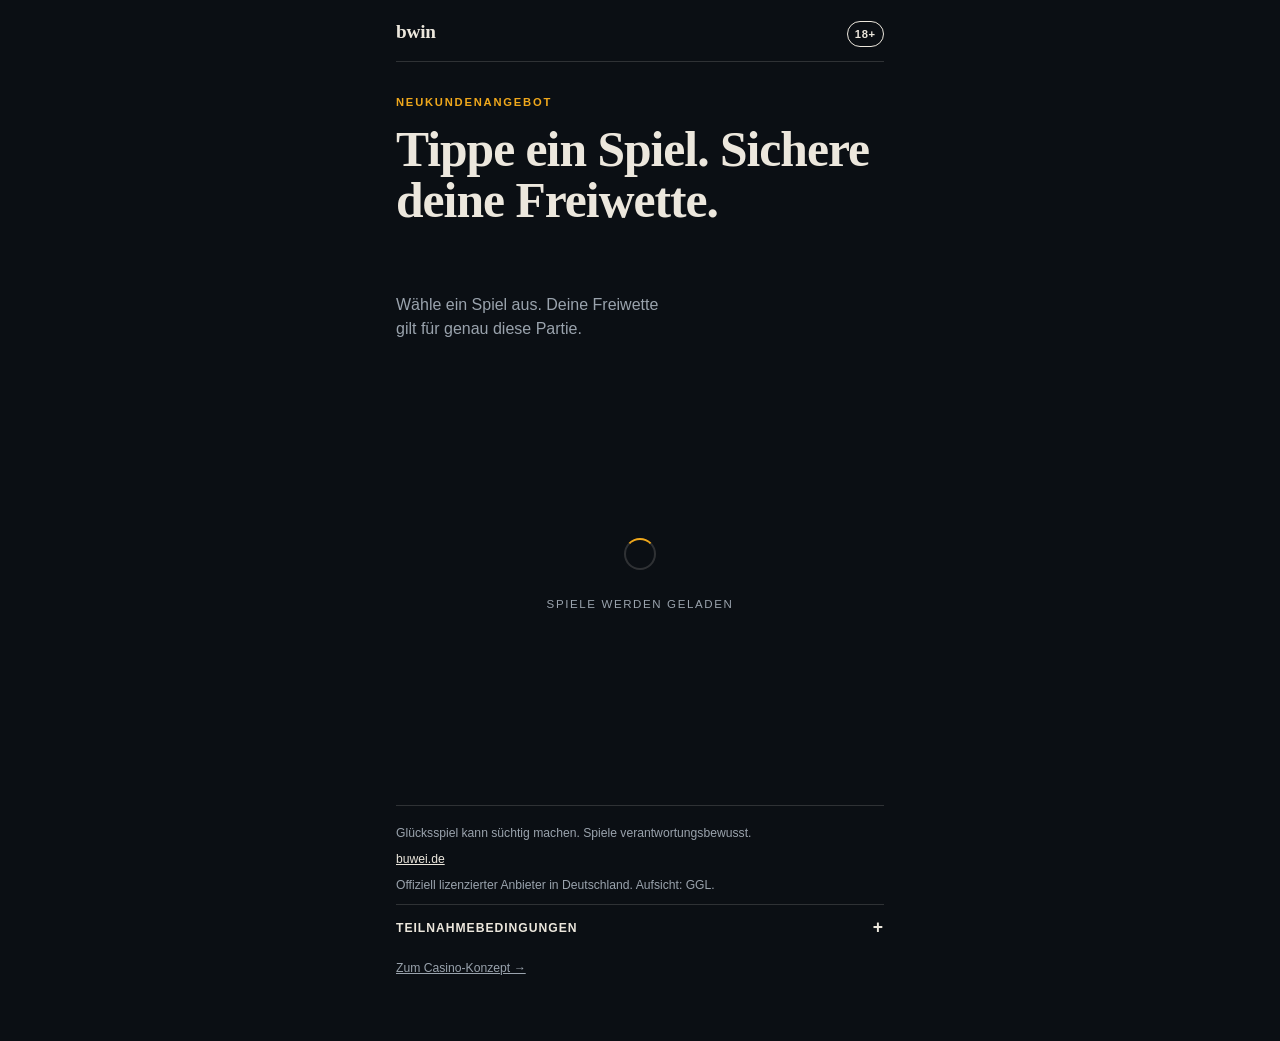
==== sports.html @ d7fe0a10 "feat: casino and sports pages with a two-skin stylesheet One token set, two skins — sports (deep ink" ====
<!DOCTYPE html>
<html lang="de">
<head>
<meta charset="utf-8">
<meta name="viewport" content="width=device-width, initial-scale=1">
<meta name="description" content="Tippe ein Spiel und sichere dir deine Freiwette für genau diese Partie.">
<title>Neukundenangebot</title>
<link rel="icon" href="data:image/svg+xml,%3Csvg xmlns='http://www.w3.org/2000/svg' viewBox='0 0 16 16'%3E%3Crect width='16' height='16' rx='3' fill='%230B0F14'/%3E%3C/svg%3E">
<link rel="preload" href="config.json" as="fetch">
<link rel="stylesheet" href="styles.css">
</head>

<body class="theme-sports" data-vertical="sports">
<div class="shell">

  <header class="masthead">
    <p class="wordmark">&nbsp;</p>
    <span class="age-badge">&nbsp;</span>
  </header>

  <main>
    <section class="hero">
      <p class="eyebrow">&nbsp;</p>
      <h1 class="headline">&nbsp;</h1>
      <p class="subhead">&nbsp;</p>
    </section>

    <section class="widget" aria-labelledby="prompt">
      <h2 class="prompt" id="prompt">&nbsp;</h2>

      <ul class="choices" id="choices"></ul>

      <div class="loader" id="loader">
        <div class="spinner" role="presentation"></div>
        <p class="loader-label" role="status">Spiele werden geladen</p>
      </div>

      <div class="result" id="result" role="status" hidden>
        <p class="result-label">Deine Auswahl</p>
        <p class="result-title"></p>
        <p class="result-terms"></p>
        <a class="cta" href="#register">Konto erstellen</a>
      </div>
    </section>
  </main>

  <footer class="compliance">
    <p class="rg-message"></p>
    <p>
      <a class="rg-link" href="#" rel="noopener noreferrer" target="_blank"></a>
    </p>
    <p class="licence"></p>

    <button class="terms-toggle" type="button" aria-expanded="false" aria-controls="terms">
      <span class="terms-toggle-label">Teilnahmebedingungen</span>
    </button>
    <div class="terms-body" id="terms" hidden>
      <ul></ul>
    </div>

    <p class="skin-switch"><a href="index.html">Zum Casino-Konzept &rarr;</a></p>
  </footer>

</div>
<script src="app.js" defer></script>
</body>
</html>
---- styles.css ----
/* ============================================================
   Interactive acquisition LP — shared engine, two skins.
   No frameworks, no webfonts, no raster images.
   Direction: editorial odds-sheet. Serif display is drawn from
   racing form guides and matchday programmes — deliberately not
   the arcade register that CAP guidance flags for youth appeal.
   ============================================================ */

*, *::before, *::after { box-sizing: border-box; }

:root {
  --ink:        #0B0F14;
  --ink-raised: #131B24;
  --ink-sunk:   #070A0E;
  --paper:      #ECE7DD;
  --paper-dim:  #9AA3AD;
  --rule:       rgba(236, 231, 221, 0.16);
  --accent:     #F0A81C;
  --accent-ink: #1A1206;

  --display: ui-serif, "Iowan Old Style", "Palatino Linotype", Palatino, Georgia, serif;
  --body: -apple-system, BlinkMacSystemFont, "Segoe UI", Roboto, "Helvetica Neue", Arial, sans-serif;

  --step: clamp(0.9rem, 0.85rem + 0.25vw, 1rem);
  --gap: clamp(1rem, 4vw, 1.75rem);
  --shell: 34rem;
  --ease: cubic-bezier(0.2, 0.7, 0.25, 1);
}

/* Casino skin — oxblood and brass. */
.theme-casino {
  --ink:        #14090C;
  --ink-raised: #210F15;
  --ink-sunk:   #0C0507;
  --paper:      #F0E9E3;
  --paper-dim:  #A99A97;
  --rule:       rgba(240, 233, 227, 0.16);
  --accent:     #C9A227;
  --accent-ink: #171104;
}

html { -webkit-text-size-adjust: 100%; }

body {
  margin: 0;
  background: var(--ink);
  color: var(--paper);
  font-family: var(--body);
  font-size: var(--step);
  line-height: 1.5;
  -webkit-font-smoothing: antialiased;
}

:focus-visible {
  outline: 2px solid var(--accent);
  outline-offset: 3px;
}

.shell {
  max-width: var(--shell);
  margin-inline: auto;
  padding: 0 var(--gap) 3rem;
}

/* ---------- Masthead ---------- */

.masthead {
  display: flex;
  align-items: baseline;
  justify-content: space-between;
  gap: 1rem;
  padding: 1.1rem 0 0.9rem;
  border-bottom: 1px solid var(--rule);
}

.wordmark {
  font-family: var(--display);
  font-size: 1.2rem;
  font-weight: 700;
  letter-spacing: -0.01em;
  margin: 0;
}

.age-badge {
  font-size: 0.7rem;
  font-weight: 700;
  letter-spacing: 0.06em;
  padding: 0.2rem 0.45rem;
  border: 1px solid var(--paper);
  border-radius: 999px;
  white-space: nowrap;
}

/* ---------- Hero ---------- */

.hero { padding: 2rem 0 1.5rem; }

.eyebrow {
  font-size: 0.7rem;
  font-weight: 700;
  letter-spacing: 0.16em;
  text-transform: uppercase;
  color: var(--accent);
  margin: 0 0 0.9rem;
}

.headline {
  font-family: var(--display);
  font-size: clamp(2.1rem, 1.4rem + 3.6vw, 3.1rem);
  line-height: 1.02;
  letter-spacing: -0.02em;
  font-weight: 700;
  margin: 0;
  /* Reserve three lines so the late-painting headline (either variant,
     either locale) cannot shift the widget below it. */
  min-height: 3.1em;
}

.subhead {
  color: var(--paper-dim);
  margin: 0.9rem 0 0;
  max-width: 30ch;
  min-height: 3em;
}

/* ---------- Widget ---------- */

.widget {
  position: relative;
  /* Height is reserved up front — the spinner swap must not move anything. */
  min-height: 21rem;
  margin-top: 1.5rem;
}

/* Sports fixtures render a line taller than the casino offers, so the
   sports skin reserves more up front. Same reason, per-vertical value. */
.theme-sports .widget { min-height: 24rem; }

.prompt {
  font-size: 0.72rem;
  font-weight: 700;
  letter-spacing: 0.14em;
  text-transform: uppercase;
  color: var(--paper-dim);
  margin: 0 0 0.75rem;
}

/* Loading state */

.loader {
  position: absolute;
  inset: 0;
  display: grid;
  place-content: center;
  gap: 0.9rem;
  justify-items: center;
  background: var(--ink);
  transition: opacity 260ms var(--ease);
}

.loader[hidden] { display: none; }

.loader.is-leaving { opacity: 0; }

.spinner {
  width: 2rem;
  height: 2rem;
  border: 2px solid var(--rule);
  border-top-color: var(--accent);
  border-radius: 50%;
  animation: spin 700ms linear infinite;
}

.loader-label {
  font-size: 0.72rem;
  letter-spacing: 0.14em;
  text-transform: uppercase;
  color: var(--paper-dim);
}

@keyframes spin { to { transform: rotate(360deg); } }

/* Choices */

.choices {
  list-style: none;
  margin: 0;
  padding: 0;
  display: grid;
  gap: 0.6rem;
}

.choice {
  width: 100%;
  display: block;
  text-align: left;
  font: inherit;
  color: inherit;
  background: var(--ink-raised);
  border: 1px solid var(--rule);
  border-radius: 0.4rem;
  padding: 0.95rem 1rem;
  cursor: pointer;
  transition:
    transform 220ms var(--ease),
    border-color 220ms var(--ease),
    opacity 320ms var(--ease);
}

.choice:hover:not(:disabled) { border-color: var(--accent); }
.choice:active:not(:disabled) { transform: scale(0.985); }

.choice-kicker {
  display: block;
  font-size: 0.68rem;
  font-weight: 700;
  letter-spacing: 0.12em;
  text-transform: uppercase;
  color: var(--accent);
  margin-bottom: 0.3rem;
}

.choice-title {
  display: block;
  font-family: var(--display);
  font-size: 1.22rem;
  letter-spacing: -0.01em;
  line-height: 1.15;
}

.choice-detail {
  display: block;
  color: var(--paper-dim);
  font-size: 0.84rem;
  margin-top: 0.25rem;
}

/* Resolved state: the unpicked options stay on screen, dimmed.
   Nothing was randomised and the user can still see the alternatives. */

.choices.is-resolved .choice { pointer-events: none; }

.choices.is-resolved .choice[aria-pressed="false"] {
  opacity: 0.34;
  transform: scale(0.97);
}

.choices.is-resolved .choice[aria-pressed="true"] {
  border-color: var(--accent);
  box-shadow: inset 0 0 0 1px var(--accent);
}

/* Result */

.result {
  margin-top: 1.1rem;
  border: 1px solid var(--accent);
  border-radius: 0.4rem;
  background: var(--ink-sunk);
  padding: 1.1rem;
  opacity: 0;
  transform: translateY(8px);
  transition: opacity 380ms var(--ease), transform 380ms var(--ease);
}

.result[hidden] { display: none; }
.result.is-shown { opacity: 1; transform: none; }

.result-label {
  font-size: 0.68rem;
  font-weight: 700;
  letter-spacing: 0.14em;
  text-transform: uppercase;
  color: var(--paper-dim);
  margin: 0 0 0.35rem;
}

.result-title {
  font-family: var(--display);
  font-size: 1.5rem;
  line-height: 1.1;
  letter-spacing: -0.015em;
  margin: 0 0 0.5rem;
}

/* The wagering requirement sits against the offer claim, not below the
   fold — a compliance line and a trust line at the same time. */
.result-terms {
  color: var(--paper-dim);
  font-size: 0.8rem;
  margin: 0;
  padding-top: 0.6rem;
  border-top: 1px solid var(--rule);
}

.cta {
  display: block;
  width: 100%;
  margin-top: 0.9rem;
  padding: 0.95rem 1rem;
  background: var(--accent);
  color: var(--accent-ink);
  border: 0;
  border-radius: 0.35rem;
  font: inherit;
  font-weight: 700;
  letter-spacing: 0.02em;
  text-align: center;
  text-decoration: none;
  cursor: pointer;
}

.cta:hover { filter: brightness(1.06); }

/* ---------- Compliance ---------- */

.compliance {
  margin-top: 2rem;
  padding-top: 1.1rem;
  border-top: 1px solid var(--rule);
  font-size: 0.76rem;
  color: var(--paper-dim);
}

.compliance p { margin: 0 0 0.5rem; }
.compliance a { color: var(--paper); }

.terms-toggle {
  width: 100%;
  display: flex;
  align-items: center;
  justify-content: space-between;
  gap: 1rem;
  background: none;
  border: 0;
  border-top: 1px solid var(--rule);
  padding: 0.85rem 0;
  margin-top: 0.6rem;
  color: var(--paper);
  font: inherit;
  font-size: 0.76rem;
  font-weight: 700;
  letter-spacing: 0.08em;
  text-transform: uppercase;
  cursor: pointer;
}

.terms-toggle::after {
  content: "+";
  font-size: 1.1rem;
  line-height: 1;
}

.terms-toggle[aria-expanded="true"]::after { content: "\2013"; }

/* Terms open in place. Sending a user off-page to read them costs the
   conversion and the disclosure at the same time. */
.terms-body[hidden] { display: none; }

.terms-body {
  font-size: 0.76rem;
  color: var(--paper-dim);
  padding-bottom: 0.9rem;
}

.terms-body ul { margin: 0; padding-left: 1.1rem; }
.terms-body li { margin-bottom: 0.3rem; }

.skin-switch {
  margin-top: 1.5rem;
  font-size: 0.76rem;
}

.skin-switch a {
  color: var(--paper-dim);
  display: inline-block;
  padding: 0.5rem 0;
}

/* ---------- Motion preference ---------- */

@media (prefers-reduced-motion: reduce) {
  *, *::before, *::after {
    animation-duration: 0.01ms !important;
    animation-iteration-count: 1 !important;
    transition-duration: 0.01ms !important;
  }
  .spinner { border-top-color: var(--accent); }
}
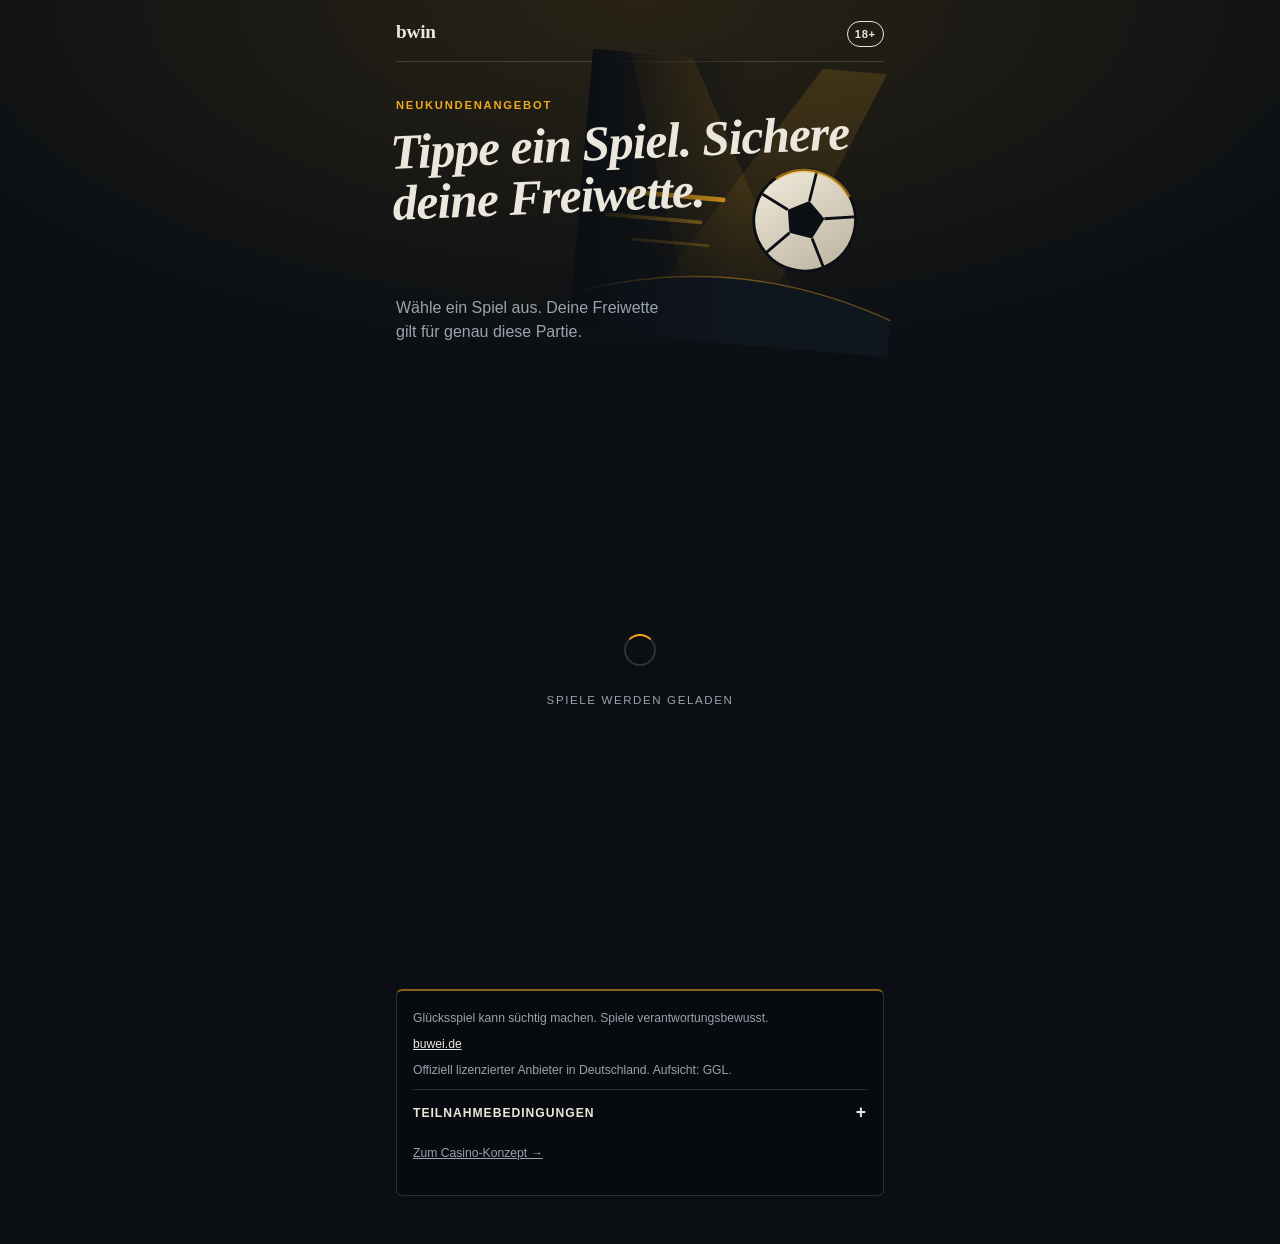
==== commit 6cb4809a: "feat: hero scenes — every reference page has a subject, now ours do too Casino: a fanned hand of car" ====
--- a/sports.html
+++ b/sports.html
@@ -6,7 +6,7 @@
 <meta name="description" content="Tippe ein Spiel und sichere dir deine Freiwette für genau diese Partie.">
 <title>Neukundenangebot</title>
 <link rel="icon" href="data:image/svg+xml,%3Csvg xmlns='http://www.w3.org/2000/svg' viewBox='0 0 16 16'%3E%3Crect width='16' height='16' rx='3' fill='%230B0F14'/%3E%3C/svg%3E">
-<link rel="preload" href="config.json" as="fetch">
+<link rel="preload" href="config.json" as="fetch" crossorigin="anonymous">
 <link rel="stylesheet" href="styles.css">
 </head>
 
@@ -20,6 +20,36 @@
 
   <main>
     <section class="hero">
+      <svg class="hero-art" viewBox="0 0 340 300" aria-hidden="true" focusable="false">
+        <defs>
+          <linearGradient id="sBeam" x1="0" y1="0" x2="0" y2="1">
+            <stop offset="0" stop-color="#F0A81C" stop-opacity=".17"/><stop offset="1" stop-color="#F0A81C" stop-opacity="0"/>
+          </linearGradient>
+          <linearGradient id="sBall" x1="0" y1="0" x2="1" y2="1">
+            <stop offset="0" stop-color="#F4EDDE"/><stop offset="1" stop-color="#B9AF9C"/>
+          </linearGradient>
+          <linearGradient id="sScrim" x1="0" y1="0" x2="1" y2="0">
+            <stop offset="0" stop-color="#0B0F14"/><stop offset=".5" stop-color="#0B0F14" stop-opacity="0"/>
+          </linearGradient>
+        </defs>
+        <polygon points="34,-20 96,-20 268,300 136,300" fill="url(#sBeam)"/>
+        <polygon points="322,-20 258,-20 56,300 190,300" fill="url(#sBeam)"/>
+        <path d="M-10 264 Q170 196 350 264 L350 300 L-10 300 Z" fill="#10161E"/>
+        <path d="M-10 264 Q170 196 350 264" fill="none" stroke="#F0A81C" stroke-opacity=".4" stroke-width="1.5"/>
+        <g stroke="#F0A81C" stroke-linecap="round" fill="none">
+          <path d="M46 148 H152" stroke-width="5" stroke-opacity=".85"/>
+          <path d="M30 174 H130" stroke-width="4" stroke-opacity=".5"/>
+          <path d="M60 198 H140" stroke-width="3" stroke-opacity=".3"/>
+        </g>
+        <g transform="translate(240 162) rotate(9)">
+          <circle r="54" fill="url(#sBall)"/>
+          <path d="M0 -21 L-20 -6.5 L-12.4 17 L12.4 17 L20 -6.5 Z" fill="#0B0F14"/>
+          <path d="M0 -21 L0 -53 M-20 -6.5 L-50 -16 M-12.4 17 L-31 43 M12.4 17 L31 43 M20 -6.5 L50 -16" stroke="#0B0F14" stroke-width="3"/>
+          <circle r="54" fill="none" stroke="#0B0F14" stroke-width="3"/>
+          <path d="M-40 -35 A54 54 0 0 1 40 -35" fill="none" stroke="#F0A81C" stroke-opacity=".55" stroke-width="4"/>
+        </g>
+        <rect width="340" height="300" fill="url(#sScrim)"/>
+      </svg>
       <p class="eyebrow">&nbsp;</p>
       <h1 class="headline">&nbsp;</h1>
       <p class="subhead">&nbsp;</p>
--- a/styles.css
+++ b/styles.css
@@ -1,10 +1,6 @@
-/* ============================================================
-   Interactive acquisition LP — shared engine, two skins.
-   No frameworks, no webfonts, no raster images.
-   Direction: editorial odds-sheet. Serif display is drawn from
-   racing form guides and matchday programmes — deliberately not
-   the arcade register that CAP guidance flags for youth appeal.
-   ============================================================ */
+/* Serif display register is drawn from racing form guides and matchday
+   programmes — deliberately not the arcade register that CAP guidance
+   flags for youth appeal. */
 
 *, *::before, *::after { box-sizing: border-box; }
 
@@ -17,6 +13,8 @@
   --rule:       rgba(236, 231, 221, 0.16);
   --accent:     #F0A81C;
   --accent-ink: #1A1206;
+  --metal-hi:   #FFC65C;
+  --metal-lo:   #B87E12;
 
   --display: ui-serif, "Iowan Old Style", "Palatino Linotype", Palatino, Georgia, serif;
   --body: -apple-system, BlinkMacSystemFont, "Segoe UI", Roboto, "Helvetica Neue", Arial, sans-serif;
@@ -27,7 +25,6 @@
   --ease: cubic-bezier(0.2, 0.7, 0.25, 1);
 }
 
-/* Casino skin — oxblood and brass. */
 .theme-casino {
   --ink:        #14090C;
   --ink-raised: #210F15;
@@ -37,13 +34,27 @@
   --rule:       rgba(240, 233, 227, 0.16);
   --accent:     #C9A227;
   --accent-ink: #171104;
-}
-
-html { -webkit-text-size-adjust: 100%; }
+  --metal-hi:   #EED27A;
+  --metal-lo:   #8F6E14;
+}
+
+html {
+  -webkit-text-size-adjust: 100%;
+  /* No element overflows layout at 360–390px (verified); this stops
+     paint-only extensions — focus outlines, the reveal glow — from
+     rubber-banding the viewport on real devices. clip, not hidden,
+     so no scroll container is created. */
+  overflow-x: clip;
+}
 
 body {
   margin: 0;
-  background: var(--ink);
+  /* Warm glow up top, vignette toward the edges — the dark should read
+     rich, not empty. */
+  background:
+    radial-gradient(90% 42% at 50% 0%, color-mix(in srgb, var(--accent) 13%, transparent), transparent 70%),
+    radial-gradient(160% 140% at 50% 30%, transparent 55%, rgba(0, 0, 0, 0.55) 100%),
+    var(--ink);
   color: var(--paper);
   font-family: var(--body);
   font-size: var(--step);
@@ -61,8 +72,6 @@
   margin-inline: auto;
   padding: 0 var(--gap) 3rem;
 }
-
-/* ---------- Masthead ---------- */
 
 .masthead {
   display: flex;
@@ -91,9 +100,23 @@
   white-space: nowrap;
 }
 
-/* ---------- Hero ---------- */
-
-.hero { padding: 2rem 0 1.5rem; }
+.hero { position: relative; padding: 2.2rem 0 1.8rem; }
+
+/* The scene tilts one way, the headline the other — diagonal energy
+   while standing still. The 12px inset absorbs the ~9px bounding-box
+   bulge from the 5° rotation, so the art reads flush to the viewport
+   edge without exceeding layout width. */
+.hero-art {
+  position: absolute;
+  top: 0;
+  right: calc(var(--gap) * -1 + 12px);
+  width: min(62vw, 20rem);
+  height: auto;
+  pointer-events: none;
+  transform: rotate(5deg);
+}
+
+.eyebrow, .headline, .subhead { position: relative; z-index: 1; }
 
 .eyebrow {
   font-size: 0.7rem;
@@ -107,10 +130,15 @@
 .headline {
   font-family: var(--display);
   font-size: clamp(2.1rem, 1.4rem + 3.6vw, 3.1rem);
+  font-style: italic;
   line-height: 1.02;
   letter-spacing: -0.02em;
   font-weight: 700;
   margin: 0;
+  /* Counter-tilt against the scene; transform stays out of layout, so
+     the reserve and CLS are untouched. */
+  transform: rotate(-2.5deg);
+  transform-origin: 0 100%;
   /* Reserve three lines so the late-painting headline (either variant,
      either locale) cannot shift the widget below it. */
   min-height: 3.1em;
@@ -123,18 +151,34 @@
   min-height: 3em;
 }
 
-/* ---------- Widget ---------- */
+/* Casino's trust line shares the subhead's reserved block, so that block
+   reserves the extra line — 85px measured at 360–390px. */
+.theme-casino .subhead { min-height: 6.2em; }
+
+.trustline {
+  display: block;
+  margin-top: 0.55rem;
+  font-size: 0.68rem;
+  font-weight: 700;
+  letter-spacing: 0.14em;
+  text-transform: uppercase;
+  color: var(--accent);
+}
 
 .widget {
   position: relative;
-  /* Height is reserved up front — the spinner swap must not move anything. */
-  min-height: 21rem;
+  /* Height is reserved up front — the spinner swap must not move anything.
+     Redesigned cards measure 555px (casino, day-chips wrapping) at 360px. */
+  min-height: 35rem;
   margin-top: 1.5rem;
 }
 
-/* Sports fixtures render a line taller than the casino offers, so the
-   sports skin reserves more up front. Same reason, per-vertical value. */
-.theme-sports .widget { min-height: 24rem; }
+.theme-sports .widget {
+  background-image: url("data:image/svg+xml,%3Csvg xmlns='http://www.w3.org/2000/svg' viewBox='0 0 400 320' fill='none' stroke='rgba(236,231,221,0.07)' stroke-width='1.5'%3E%3Crect x='24' y='24' width='352' height='272'/%3E%3Cline x1='24' y1='160' x2='376' y2='160'/%3E%3Ccircle cx='200' cy='160' r='46'/%3E%3Crect x='128' y='24' width='144' height='52'/%3E%3Crect x='128' y='244' width='144' height='52'/%3E%3C/svg%3E");
+  background-repeat: no-repeat;
+  background-position: center 1.8rem;
+  background-size: min(100%, 24rem);
+}
 
 .prompt {
   font-size: 0.72rem;
@@ -144,8 +188,6 @@
   color: var(--paper-dim);
   margin: 0 0 0.75rem;
 }
-
-/* Loading state */
 
 .loader {
   position: absolute;
@@ -180,8 +222,6 @@
 
 @keyframes spin { to { transform: rotate(360deg); } }
 
-/* Choices */
-
 .choices {
   list-style: none;
   margin: 0;
@@ -196,36 +236,87 @@
   text-align: left;
   font: inherit;
   color: inherit;
-  background: var(--ink-raised);
-  border: 1px solid var(--rule);
+  background: linear-gradient(180deg, var(--ink-raised), color-mix(in srgb, var(--ink-raised) 55%, var(--ink-sunk)));
+  border: 1px solid color-mix(in srgb, var(--accent) 26%, transparent);
   border-radius: 0.4rem;
   padding: 0.95rem 1rem;
   cursor: pointer;
   transition:
     transform 220ms var(--ease),
     border-color 220ms var(--ease),
+    box-shadow 220ms var(--ease),
     opacity 320ms var(--ease);
 }
 
-.choice:hover:not(:disabled) { border-color: var(--accent); }
+.choice:hover:not(:disabled) {
+  border-color: var(--accent);
+  box-shadow: inset 0 0 26px color-mix(in srgb, var(--accent) 10%, transparent);
+}
 .choice:active:not(:disabled) { transform: scale(0.985); }
 
 .choice-kicker {
+  display: inline-block;
+  font-size: 0.62rem;
+  font-weight: 700;
+  letter-spacing: 0.12em;
+  text-transform: uppercase;
+  background: var(--accent);
+  color: var(--accent-ink);
+  padding: 0.22rem 0.55rem;
+  border-radius: 999px;
+  margin-bottom: 0.45rem;
+}
+
+/* The figure is the hero of the card — the register bwin's own "100€"
+   creatives lead with. Figure + label read as one unit, number 2–3x. */
+.choice-figure {
   display: block;
-  font-size: 0.68rem;
-  font-weight: 700;
-  letter-spacing: 0.12em;
-  text-transform: uppercase;
+  font-family: var(--display);
+  font-size: clamp(2.7rem, 2.2rem + 2.4vw, 3.4rem);
+  font-weight: 700;
+  line-height: 0.95;
+  letter-spacing: -0.02em;
   color: var(--accent);
-  margin-bottom: 0.3rem;
+  margin: 0.15rem 0 0.2rem;
+}
+
+/* Gradient stops stay ≥3:1 against the card so the metal never costs
+   large-text contrast; solid accent remains the non-supporting fallback. */
+@supports (-webkit-background-clip: text) or (background-clip: text) {
+  .choice-figure {
+    background: linear-gradient(160deg, var(--metal-hi), var(--accent) 55%, var(--metal-lo));
+    -webkit-background-clip: text;
+    background-clip: text;
+    color: transparent;
+  }
 }
 
 .choice-title {
   display: block;
+  font-size: 0.82rem;
+  font-weight: 700;
+  letter-spacing: 0.14em;
+  text-transform: uppercase;
+  line-height: 1.3;
+}
+
+.choice-title--fixture {
   font-family: var(--display);
-  font-size: 1.22rem;
+  font-size: 1.3rem;
+  font-weight: 700;
   letter-spacing: -0.01em;
+  text-transform: none;
   line-height: 1.15;
+}
+
+.choice-title--fixture .vs {
+  font-family: var(--body);
+  font-size: 0.68rem;
+  font-weight: 700;
+  letter-spacing: 0.12em;
+  text-transform: uppercase;
+  color: var(--accent);
+  margin: 0 0.45rem;
 }
 
 .choice-detail {
@@ -245,12 +336,33 @@
   transform: scale(0.97);
 }
 
+/* The reveal is a moment: the chosen card lifts. transform stays out of
+   CLS, and reduced-motion users get the state without the travel. */
 .choices.is-resolved .choice[aria-pressed="true"] {
   border-color: var(--accent);
-  box-shadow: inset 0 0 0 1px var(--accent);
-}
-
-/* Result */
+  transform: translateY(-3px);
+  box-shadow:
+    inset 0 0 0 1.5px var(--accent),
+    0 14px 36px rgba(0, 0, 0, 0.5),
+    0 0 40px color-mix(in srgb, var(--accent) 32%, transparent);
+}
+
+.day-chips {
+  display: flex;
+  flex-wrap: wrap;
+  gap: 0.25rem;
+  margin-top: 0.55rem;
+}
+
+.day-chip {
+  font-size: 0.56rem;
+  font-weight: 700;
+  letter-spacing: 0.06em;
+  padding: 0.14rem 0.34rem;
+  border: 1px solid color-mix(in srgb, var(--accent) 55%, transparent);
+  border-radius: 0.25rem;
+  color: var(--accent);
+}
 
 .result {
   margin-top: 1.1rem;
@@ -259,12 +371,51 @@
   background: var(--ink-sunk);
   padding: 1.1rem;
   opacity: 0;
-  transform: translateY(8px);
+  transform: translateY(14px) scale(0.98);
+  box-shadow:
+    0 18px 50px rgba(0, 0, 0, 0.55),
+    0 0 44px color-mix(in srgb, var(--accent) 18%, transparent);
   transition: opacity 380ms var(--ease), transform 380ms var(--ease);
 }
 
 .result[hidden] { display: none; }
 .result.is-shown { opacity: 1; transform: none; }
+
+/* The Entain house 1-2-3 strip, echoed at the moment of commitment. */
+.result-steps {
+  list-style: none;
+  counter-reset: step;
+  display: flex;
+  flex-wrap: wrap;
+  gap: 0.9rem;
+  margin: 0.9rem 0 0;
+  padding: 0.75rem 0 0;
+  border-top: 1px solid var(--rule);
+  font-size: 0.7rem;
+  font-weight: 700;
+  letter-spacing: 0.08em;
+  text-transform: uppercase;
+  color: var(--paper-dim);
+}
+
+.result-steps li {
+  counter-increment: step;
+  display: flex;
+  align-items: center;
+  gap: 0.4rem;
+}
+
+.result-steps li::before {
+  content: counter(step);
+  display: grid;
+  place-content: center;
+  width: 1.15rem;
+  height: 1.15rem;
+  border-radius: 50%;
+  background: var(--accent);
+  color: var(--accent-ink);
+  font-size: 0.62rem;
+}
 
 .result-label {
   font-size: 0.68rem;
@@ -293,31 +444,39 @@
   border-top: 1px solid var(--rule);
 }
 
+/* Gradient bottoms out at --accent, not --metal-lo, so the dark label
+   keeps AA against every stop. */
 .cta {
   display: block;
   width: 100%;
   margin-top: 0.9rem;
-  padding: 0.95rem 1rem;
-  background: var(--accent);
+  padding: 1.2rem 1rem;
+  background: linear-gradient(160deg, var(--metal-hi), var(--accent) 70%);
   color: var(--accent-ink);
   border: 0;
   border-radius: 0.35rem;
   font: inherit;
+  font-size: 1.15rem;
   font-weight: 700;
   letter-spacing: 0.02em;
   text-align: center;
   text-decoration: none;
   cursor: pointer;
+  box-shadow: 0 8px 26px color-mix(in srgb, var(--accent) 28%, transparent);
 }
 
 .cta:hover { filter: brightness(1.06); }
 
-/* ---------- Compliance ---------- */
-
+/* Compliance reads as a distinct darker band (the Ladbrokes pattern) —
+   visible, not buried. It stays after the widget because the markup
+   structure is off-limits. */
 .compliance {
   margin-top: 2rem;
-  padding-top: 1.1rem;
-  border-top: 1px solid var(--rule);
+  background: var(--ink-sunk);
+  border: 1px solid var(--rule);
+  border-top: 2px solid color-mix(in srgb, var(--accent) 55%, transparent);
+  border-radius: 0.4rem;
+  padding: 1.1rem 1rem;
   font-size: 0.76rem;
   color: var(--paper-dim);
 }
@@ -377,8 +536,6 @@
   padding: 0.5rem 0;
 }
 
-/* ---------- Motion preference ---------- */
-
 @media (prefers-reduced-motion: reduce) {
   *, *::before, *::after {
     animation-duration: 0.01ms !important;
